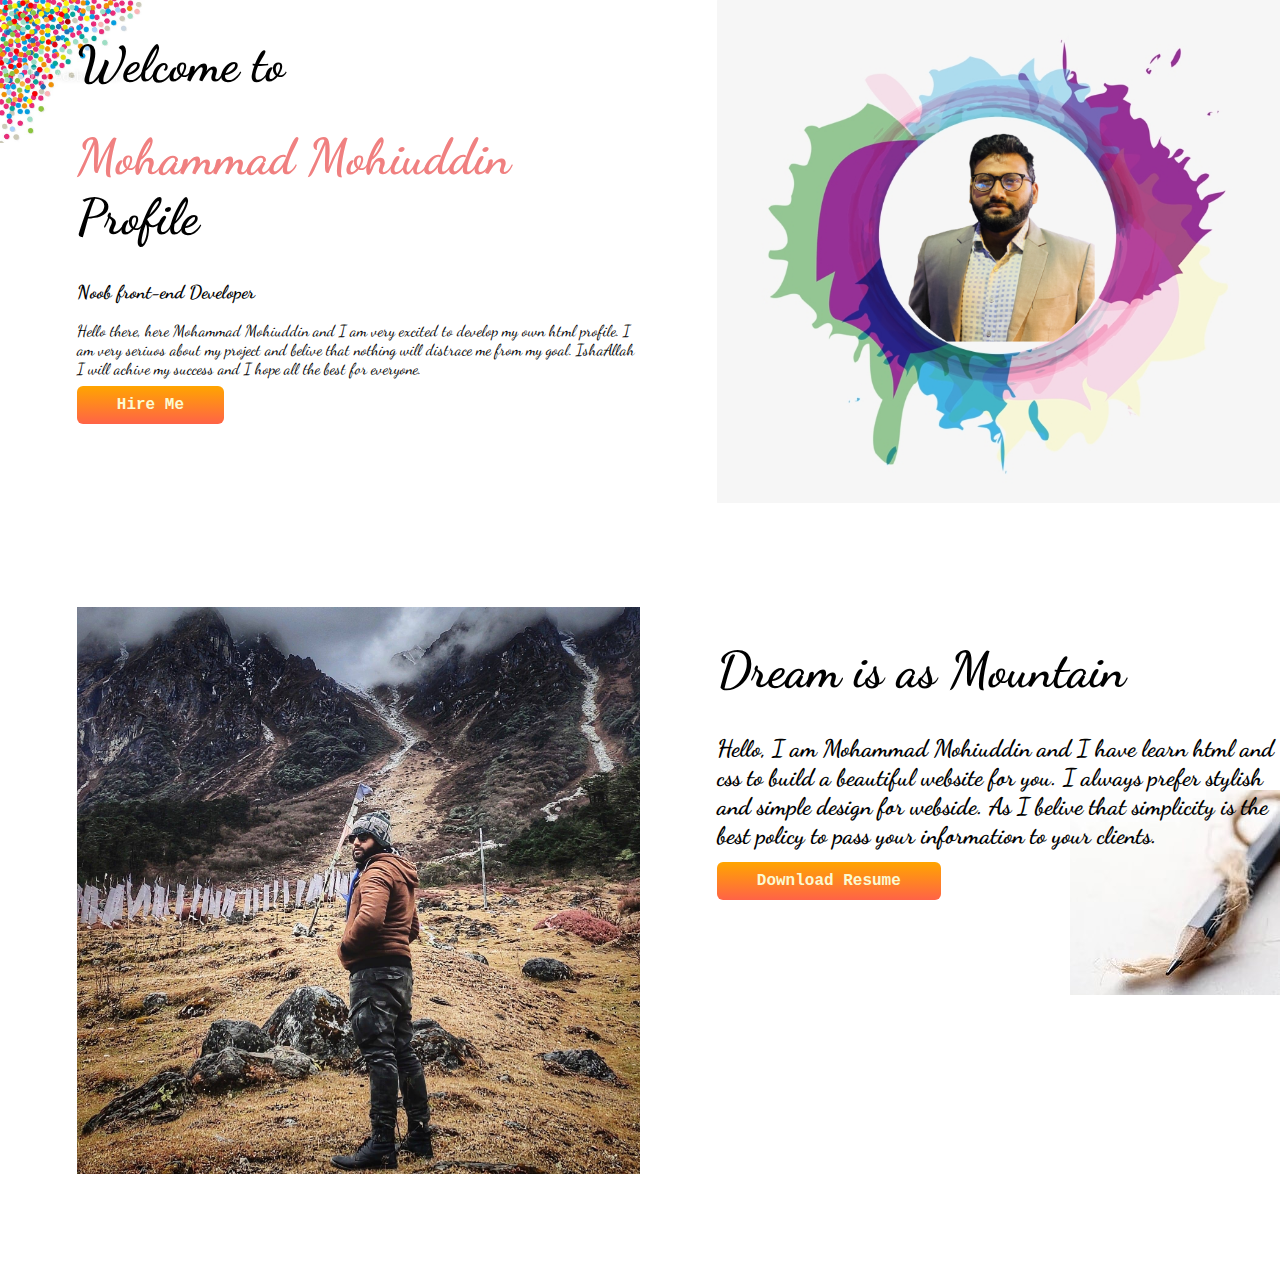
==== profile.html @ 08cebc53 "Dream-big" ====
<!DOCTYPE html>
<html lang="en">

<head>
    <meta charset="UTF-8">
    <meta http-equiv="X-UA-Compatible" content="IE=edge">
    <meta name="viewport" content="width=device-width, initial-scale=1.0">
    <title>Mohiuddin</title>
    <link rel="preconnect" href="https://fonts.googleapis.com">
    <link rel="preconnect" href="https://fonts.gstatic.com" crossorigin>
    <link href="https://fonts.googleapis.com/css2?family=Dancing+Script:wght@500&display=swap" rel="stylesheet">
    <link rel="stylesheet" href="freestyle.css">
</head>

<body>
    <section class="top-banner">
        <div class="half-width">
            <h1>Welcome to</h1>
            <h1><span>Mohammad Mohiuddin</span> Profile</h1>
            <h3>Noob front-end Developer</h3>
            <p>Hello there, here Mohammad Mohiuddin and I am very excited to develop my own html profile. I am very
                seriuos
                about my project and belive that nothing will distrace me from my goal. IshaAllah I will achive my
                success
                and I hope all the best for everyone.</p>
            <a class="link-button" target="blank" href="https://www.linkedin.com/in/mohammad-mohiuddin-chittagong/">Hire
                Me</a>
        </div>
        <div class="half-width">
            <img src="images/mohiuddin-new.png" alt="Mohammad-Mohiuddin">
        </div>
    </section>
    <section class="dream-big">
        <div class="half-width">
            <img src="images/sikim.jpg" alt="Dream-mountain">
        </div>
        <div class="half-width">
            <h1>Dream is as Mountain</h1>
            <h2>Hello, I am Mohammad Mohiuddin and I have learn html and css to build a beautiful website for you. I
                always prefer stylish and simple design for webside. As I belive that simplicity is the best policy to
                pass your information to your clients.</h2>
            <a class="link-button" target="_blank" href="">Download Resume</a>
        </div>

    </section>
</body>

</html>
---- freestyle.css ----
body {
    font-family: 'Dancing Script', cursive;
    margin: 0;
}
h1 {
    font-size: 50px;
}
span {
    color : lightcoral;
}
section {
    display: flex;
    margin-bottom: 100px;
}
.half-width {
    width: 50%;
    padding-left: 6%;
}
.half-width img {
    width: 100%;
}
.link-button {
    text-decoration: none;
    background-image: linear-gradient(orange, tomato);
    color: lightgoldenrodyellow;
    font-weight: 800;
    font-family: 'Courier New', Courier, monospace;
    text-align: center;
    padding: 10px 40px;
    border-radius: 6px;
}
.top-banner {
    background-image: url('images/cornar.jpg');
    background-size: 150px;
    background-repeat: no-repeat;
}
.dream-big {
    background-image: url('images/pencil.jpg');
    background-repeat: no-repeat;
    background-position: right;
}
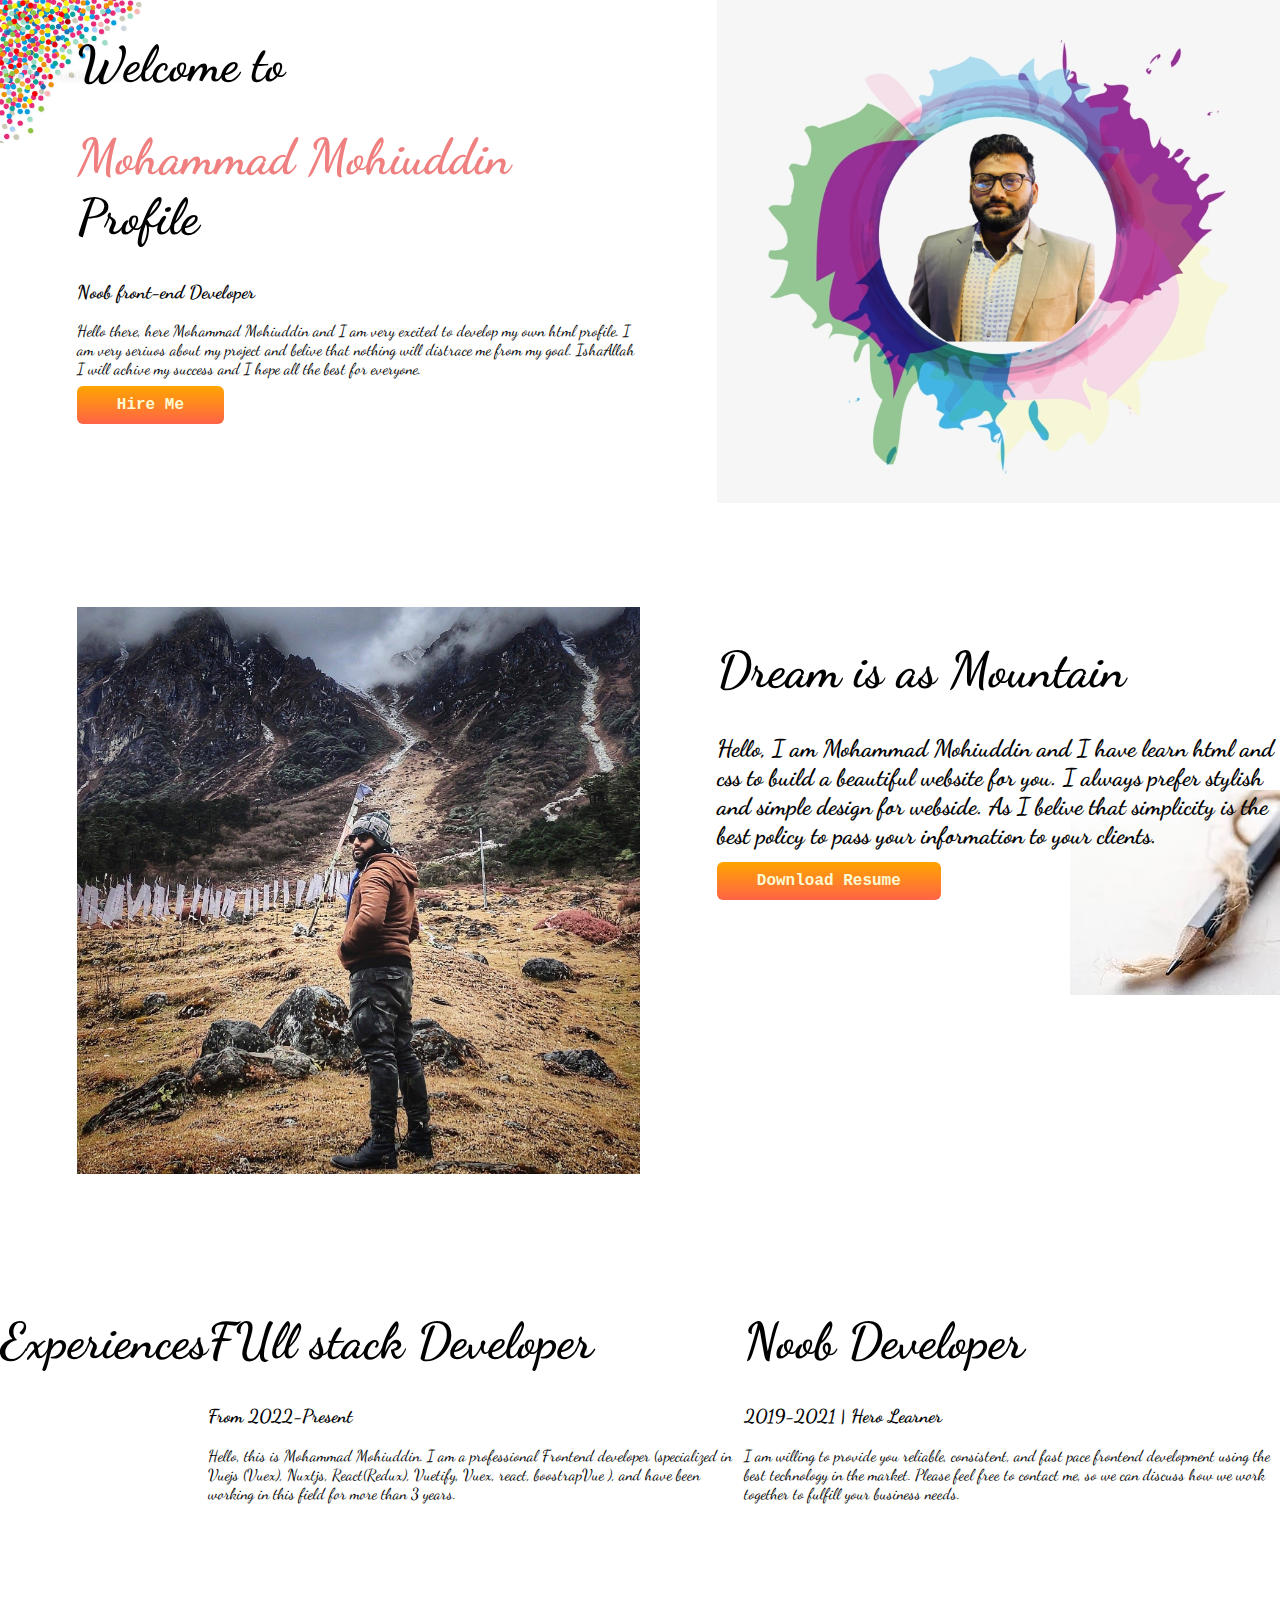
==== commit 11bf239c: "add dream big in index" ====
--- a/profile.html
+++ b/profile.html
@@ -43,6 +43,25 @@
         </div>
 
     </section>
+    <section class="experience">
+        <h1>Experiences</h1>
+        <div>
+            <h1>FUll stack Developer</h1>
+            <h3>From 2022-Present</h3>
+            <p>Hello, this is Mohammad Mohiuddin. I am a professional Frontend developer (specialized in Vuejs (Vuex),
+                Nuxtjs, React(Redux), Vuetify, Vuex, react, boostrapVue ), and have been working in this field for more
+                than 3 years.</p>
+        </div>
+        <div>
+            <h1>Noob Developer</h1>
+            <h3>2019-2021 | Hero Learner</h3>
+            <p>I am willing to provide you reliable, consistent, and fast pace frontend development using the best
+                technology in the market. Please feel free to contact me, so we can discuss how we work together to
+                fulfill your business needs.</p>
+            <p></p>
+        </div>
+
+    </section>
 </body>
 
 </html>